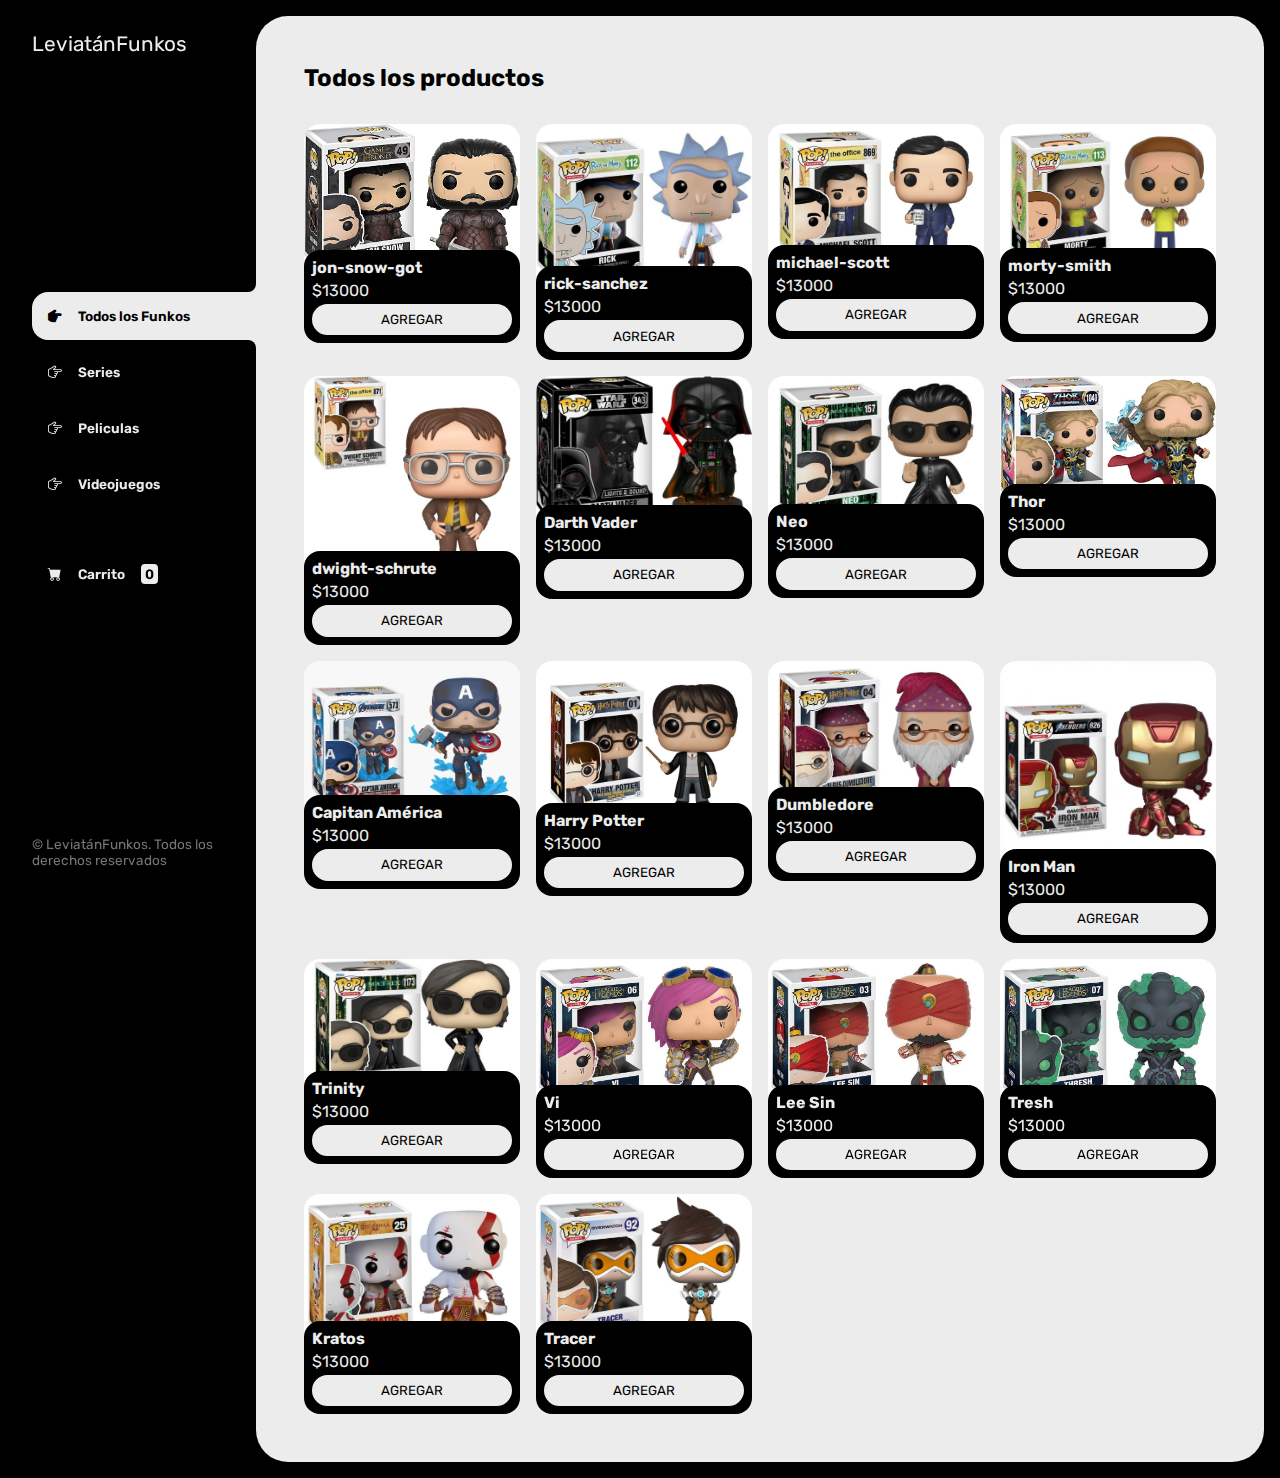
==== index.html @ 4f8ebe70 "leviatanecommerce" ====
<!DOCTYPE html>
<html lang="es">
<head>
    <meta charset="UTF-8">
    <meta http-equiv="X-UA-Compatible" content="IE=edge">
    <meta name="viewport" content="width=device-width, initial-scale=1.0">
    <title>CarpiShop</title>
    <link rel="stylesheet" href="https://cdn.jsdelivr.net/npm/bootstrap-icons@1.9.1/font/bootstrap-icons.css">
    <link rel="stylesheet" href="./css/main.css">
</head>
<body>

    <div class="wrapper">
        <header class="header-mobile">
            <h1 class="logo">LeviatánFunkos</h1>
            <button class="open-menu" id="open-menu">
                <i class="bi bi-list"></i>
            </button>
        </header>
        <aside>
            <button class="close-menu" id="close-menu">
                <i class="bi bi-x"></i>
            </button>
            <header>
                <h1 class="logo">LeviatánFunkos</h1>
            </header>
            <nav>
                <ul class="menu">
                    <li>
                        <button id="todos" class="boton-menu boton-categoria active"><i class="bi bi-hand-index-thumb-fill"></i> Todos los Funkos</button>
                    </li>
                    <li>
                        <button id="series" class="boton-menu boton-categoria"><i class="bi bi-hand-index-thumb"></i> Series</button>
                    </li>
                    <li>
                        <button id="peliculas" class="boton-menu boton-categoria"><i class="bi bi-hand-index-thumb"></i> Peliculas</button>
                    </li>
                    <li>
                        <button id="videojuegos" class="boton-menu boton-categoria"><i class="bi bi-hand-index-thumb"></i> Videojuegos</button>
                    </li>
                    <li>
                        <a class="boton-menu boton-carrito" href="./carrito.html">
                            <i class="bi bi-cart-fill"></i> Carrito <span id="numerito" class="numerito">0</span>
                        </a>
                    </li>
                </ul>
            </nav>
            <footer>
                <p class="texto-footer">© LeviatánFunkos. Todos los derechos reservados</p>
            </footer>
        </aside>
        <main>
            <h2 class="titulo-principal" id="titulo-principal">Todos los productos</h2>
            <div id="contenedor-productos" class="contenedor-productos">
            </div>
        </main>
    </div>
    
    <script src="./js/main.js"></script>
    <script src="./js/menu.js"></script>
</body>
</html>
---- css/main.css ----
@import url('https://fonts.googleapis.com/css2?family=Rubik:wght@300;400;500;600;700;800;900&display=swap');

:root {
    --clr-main: black;
    --clr-main-light: #757575;
    --clr-white: #ececec;
    --clr-gray: #e2e2e2;
    --clr-red: #f00000;
}

* {
    margin: 0;
    padding: 0;
    box-sizing: border-box;
    font-family: 'Rubik', sans-serif;
}

h1, h2, h3, h4, h5, h6, p, a, input, textarea, ul {
    margin: 0;
    padding: 0;
}

ul {
    list-style-type: none;
}

a {
    text-decoration: none;
}

.wrapper {
    display: grid;
    grid-template-columns: 1fr 4fr;
    background-color: var(--clr-main);
}

aside {
    padding: 2rem;
    padding-right: 0;
    color: var(--clr-white);
    position: sticky;
    top: 0;
    height: 100vh;
    display: flex;
    flex-direction: column;
    justify-content: space-between;
}

.logo {
    font-weight: 400;
    font-size: 1.3rem;
}

.menu {
    display: flex;
    flex-direction: column;
    gap: .5rem;
}

.boton-menu {
    background-color: transparent;
    border: 0;
    color: var(--clr-white);
    cursor: pointer;
    display: flex;
    align-items: center;
    gap: 1rem;
    font-weight: 600;
    padding: 1rem;
    font-size: .85rem;
    width: 100%;
}

.boton-menu.active {
    background-color: var(--clr-white);
    color: var(--clr-main);
    border-top-left-radius: 1rem;
    border-bottom-left-radius: 1rem;
    position: relative;
}

.boton-menu.active::before {
    content: '';
    position: absolute;
    width: 1rem;
    height: 2rem;
    bottom: 100%;
    right: 0;
    background-color: transparent;
    border-bottom-right-radius: .5rem;
    box-shadow: 0 1rem 0 var(--clr-white);
}

.boton-menu.active::after {
    content: '';
    position: absolute;
    width: 1rem;
    height: 2rem;
    top: 100%;
    right: 0;
    background-color: transparent;
    border-top-right-radius: .5rem;
    box-shadow: 0 -1rem 0 var(--clr-white);
}

.boton-menu > i.bi-hand-index-thumb-fill,
.boton-menu > i.bi-hand-index-thumb {
    transform: rotateZ(90deg);
}

.boton-carrito {
    margin-top: 2rem;
}

.numerito {
    background-color: var(--clr-white);
    color: var(--clr-main);
    padding: .15rem .25rem;
    border-radius: .25rem;
}

.boton-carrito.active .numerito {
    background-color: var(--clr-main);
    color: var(--clr-white);
}

.texto-footer {
    color: var(--clr-main-light);
    font-size: .85rem;
}

main {
    background-color: var(--clr-white);
    margin: 1rem;
    margin-left: 0;
    border-radius: 2rem;
    padding: 3rem;
}

.titulo-principal {
    color: var(--clr-main);
    margin-bottom: 2rem;
}

.contenedor-productos {
    display: grid;
    grid-template-columns: repeat(4, 1fr);
    gap: 1rem;
}

.producto-imagen {
    max-width: 100%;
    border-radius: 1rem;
}

.producto-detalles {
    background-color: var(--clr-main);
    color: var(--clr-white);
    padding: .5rem;
    border-radius: 1rem;
    margin-top: -2rem;
    position: relative;
    display: flex;
    flex-direction: column;
    gap: .25rem;
}

.producto-titulo {
    font-size: 1rem;
}

.producto-agregar {
    border: 0;
    background-color: var(--clr-white);
    color: var(--clr-main);
    padding: .4rem;
    text-transform: uppercase;
    border-radius: 2rem;
    cursor: pointer;
    border: 2px solid var(--clr-white);
    transition: background-color .2s, color .2s;
}

.producto-agregar:hover {
    background-color: var(--clr-main);
    color: var(--clr-white);
}


/** CARRITO **/

.contenedor-carrito {
    display: flex;
    flex-direction: column;
    gap: 1.5rem;
}

.carrito-vacio,
.carrito-comprado {
    color: var(--clr-main);
}

.carrito-productos {
    display: flex;
    flex-direction: column;
    gap: 1rem;
}

.carrito-producto {
    display: flex;
    justify-content: space-between;
    align-items: center;
    background-color: var(--clr-gray);
    color: var(--clr-main);
    padding: .5rem;
    padding-right: 1.5rem;
    border-radius: 1rem;
}

.carrito-producto-imagen {
    width: 4rem;
    border-radius: 1rem;
}

.carrito-producto small {
    font-size: .75rem;
}

.carrito-producto-eliminar {
    border: 0;
    background-color: transparent;
    color: var(--clr-red);
    cursor: pointer;
}

.carrito-acciones {
    display: flex;
    justify-content: space-between;
}

.carrito-acciones-vaciar {
    border: 0;
    background-color: var(--clr-gray);
    padding: 1rem;
    border-radius: 1rem;
    color: var(--clr-main);
    text-transform: uppercase;
    cursor: pointer;
}

.carrito-acciones-derecha {
    display: flex;
}

.carrito-acciones-total {
    display: flex;
    background-color: var(--clr-gray);
    padding: 1rem;
    color: var(--clr-main);
    text-transform: uppercase;
    border-top-left-radius: 1rem;
    border-bottom-left-radius: 1rem;
    gap: 1rem;
}

.carrito-acciones-comprar {
    border: 0;
    background-color: var(--clr-main);
    padding: 1rem;
    color: var(--clr-white);
    text-transform: uppercase;
    cursor: pointer;
    border-top-right-radius: 1rem;
    border-bottom-right-radius: 1rem;
}

.header-mobile {
    display: none;
}

.close-menu {
    display: none;
}

.disabled {
    display: none;
}
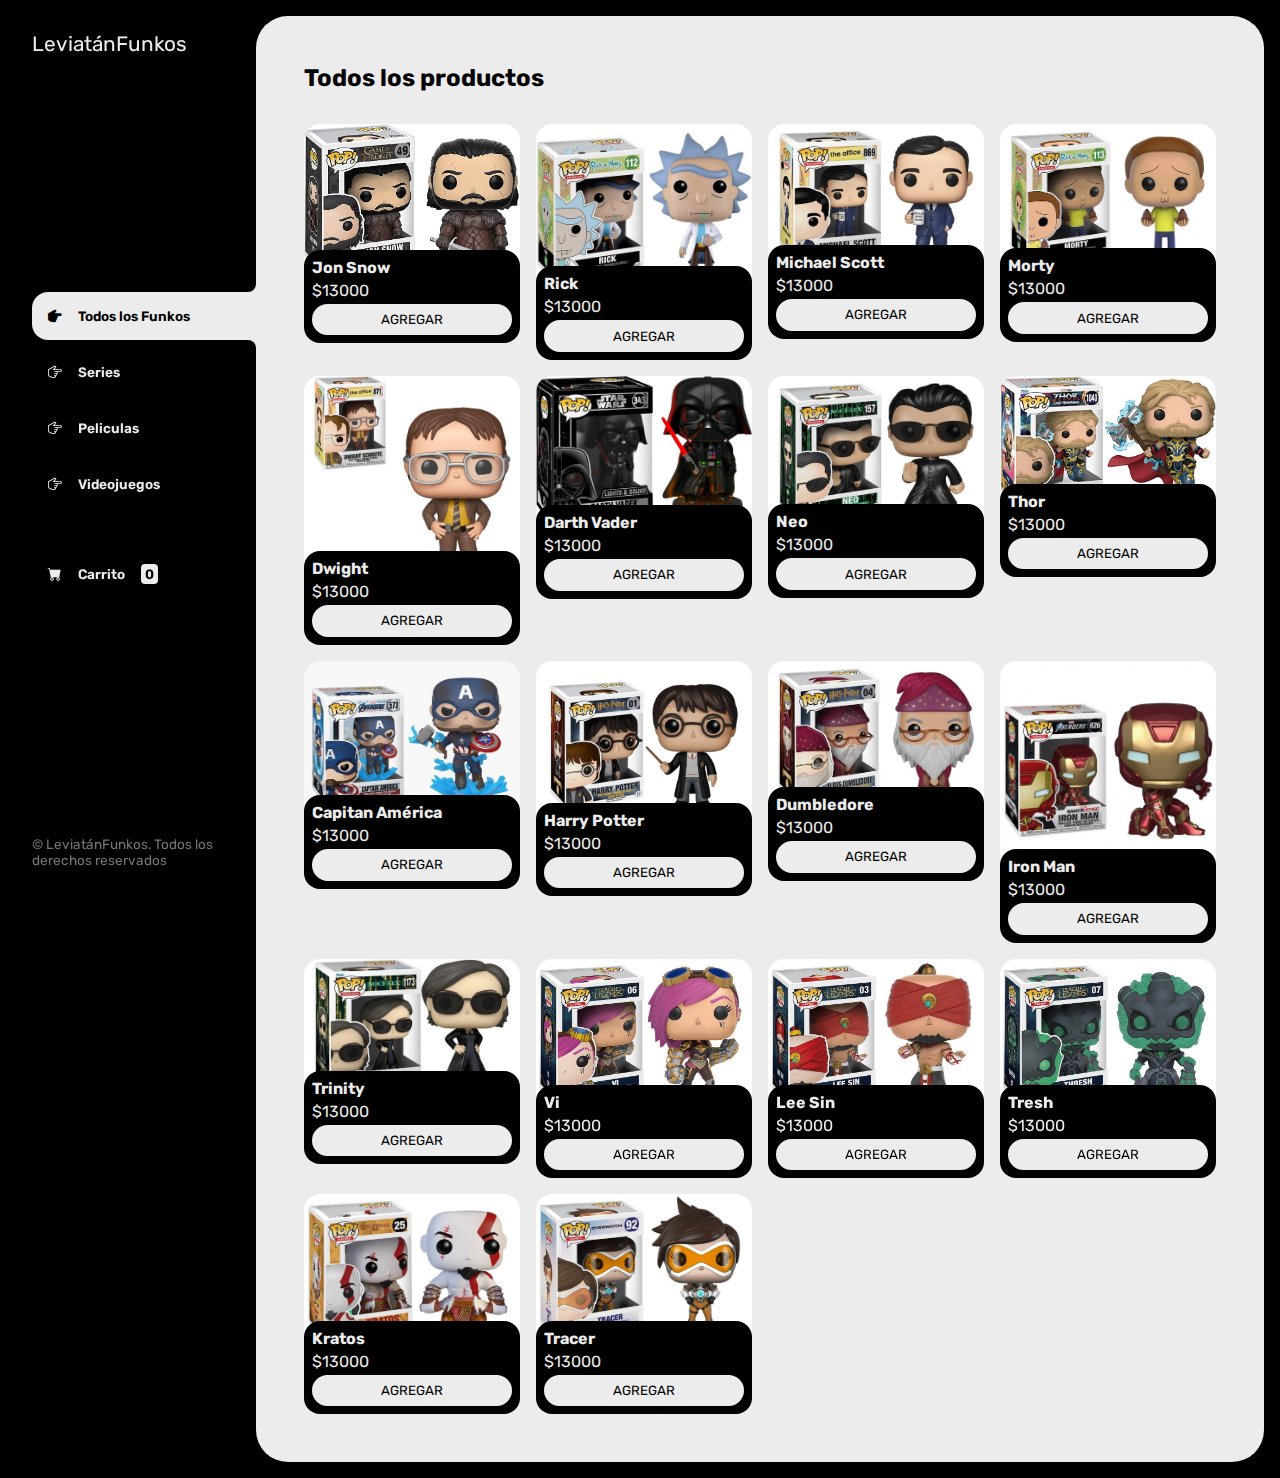
==== commit c912ddb1: "final" ====
--- a/index.html
+++ b/index.html
@@ -4,7 +4,7 @@
     <meta charset="UTF-8">
     <meta http-equiv="X-UA-Compatible" content="IE=edge">
     <meta name="viewport" content="width=device-width, initial-scale=1.0">
-    <title>CarpiShop</title>
+    <title>LeviatánFunkos</title>
     <link rel="stylesheet" href="https://cdn.jsdelivr.net/npm/bootstrap-icons@1.9.1/font/bootstrap-icons.css">
     <link rel="stylesheet" href="./css/main.css">
 </head>
